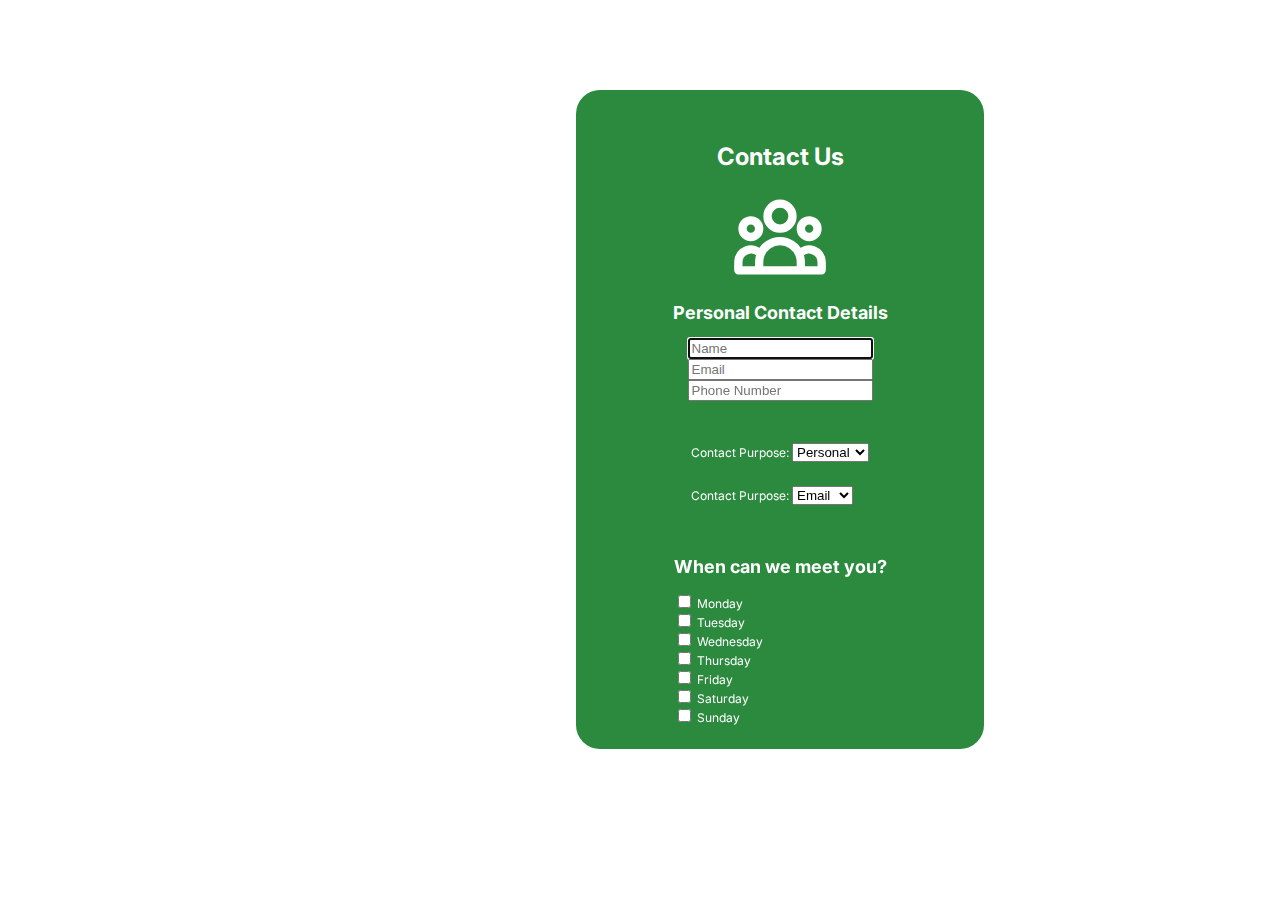
==== contact.html @ 6941cea6 "Create contact.html" ====
<!DOCTYPE html>
<html lang="en">
<head>
    <meta charset="UTF-8">
    <meta http-equiv="X-UA-Compatible" content="IE=edge">
    <meta name="viewport" content="width=device-width, initial-scale=1.0">
    <link href="https://fonts.googleapis.com/css2?family=Inter:wght@300&display=swap" rel="stylesheet">
    <title>Contact</title>
    <style>
        body{
            font-family: "Inter", sans-serif;
            color: black;
            font-size: 12px;
            padding: 52px;
        }

        form{
            display: flex;
            flex-direction: column;
            align-items: center;
            background-color: #2b8a3e;
            width: 360px;
            position: fixed;
            top: 10%;
            left: 45%;
            padding: 24px;
            border-radius: 24px;
            color: white;
        }

        .group-logo{
            stroke: white;
            width: 100px;
            height: auto;
        }

        .contact-info{
            display: flex;
            flex-direction: column;
            align-items: center;
            width: 360px;
            height: auto;
            padding: 12px;
        }

        .personal-info{
            display: flex;
            flex-direction: column;
            align-items: center;
            margin-bottom: 42px;
        }

        .contact-purpose-method{
            display: flex;
            flex-direction: column;
            align-items: center;
            margin-bottom: 42px;
        }

        .contact-block{
            margin-bottom: 24px;
        }
    </style>
</head>
<body>
    <form>
        <div class="contact-info">
            <h1>Contact Us</h1>
            <svg xmlns="http://www.w3.org/2000/svg" class="group-logo" fill="none" viewBox="0 0 24 24" stroke="currentColor">
                <path stroke-linecap="round" stroke-linejoin="round" stroke-width="2" d="M17 20h5v-2a3 3 0 00-5.356-1.857M17 20H7m10 0v-2c0-.656-.126-1.283-.356-1.857M7 20H2v-2a3 3 0 015.356-1.857M7 20v-2c0-.656.126-1.283.356-1.857m0 0a5.002 5.002 0 019.288 0M15 7a3 3 0 11-6 0 3 3 0 016 0zm6 3a2 2 0 11-4 0 2 2 0 014 0zM7 10a2 2 0 11-4 0 2 2 0 014 0z" />
            </svg>

            <h2>Personal Contact Details</h2>
            <div class="personal-info">
                <input type="text" class="name" autofocus placeholder="Name">
                <input type="email" class="email" autofocus placeholder="Email">
                <input type="number" class="phone" autocfocus placeholder="Phone Number">
    
            </div>

            <div class="contact-purppose-method">
                <div class="contact-block">
                    <label for="contact-purpose">Contact Purpose:</label>
                    <select name="contact-purpose" class="contact-purpose">
                        <option value="personal">Personal</option>
                        <option value="business">Business</option>
                    </select>
                </div>

                <div class="contact-block">
                    <label for="contact-method">Contact Purpose:</label>
                    <select name="contact-method" class="contact-method">
                        <option value="email-contact">Email</option>
                        <option value="phone-contact">Phone</option>
                    </select>
                </div>
            </div>
        </div>

        <div class="days-checkbox">
            <h2>When can we meet you?</h2>
            <input type="checkbox" id="monday" name="monday" value="monday">
            <label for="monday"> Monday</label><br>
            <input type="checkbox" id="tuesday" name="tuesday" value="tuesday">
            <label for="tuesday"> Tuesday</label><br>
            <input type="checkbox" id="wednesday" name="wednesday" value="wednesday">
            <label for="wednesday"> Wednesday</label><br>
            <input type="checkbox" id="thursday" name="thursday" value="thursday">
            <label for="wednesday"> Thursday</label><br>
            <input type="checkbox" id="friday" name="friday" value="friday">
            <label for="wednesday"> Friday</label><br>
            <input type="checkbox" id="saturday" name="saturday" value="saturday">
            <label for="wednesday"> Saturday</label><br>
            <input type="checkbox" id="sunday" name="sunday" value="sunday">
            <label for="wednesday"> Sunday</label><br>
        </div>
    </form>
</body>
</html>
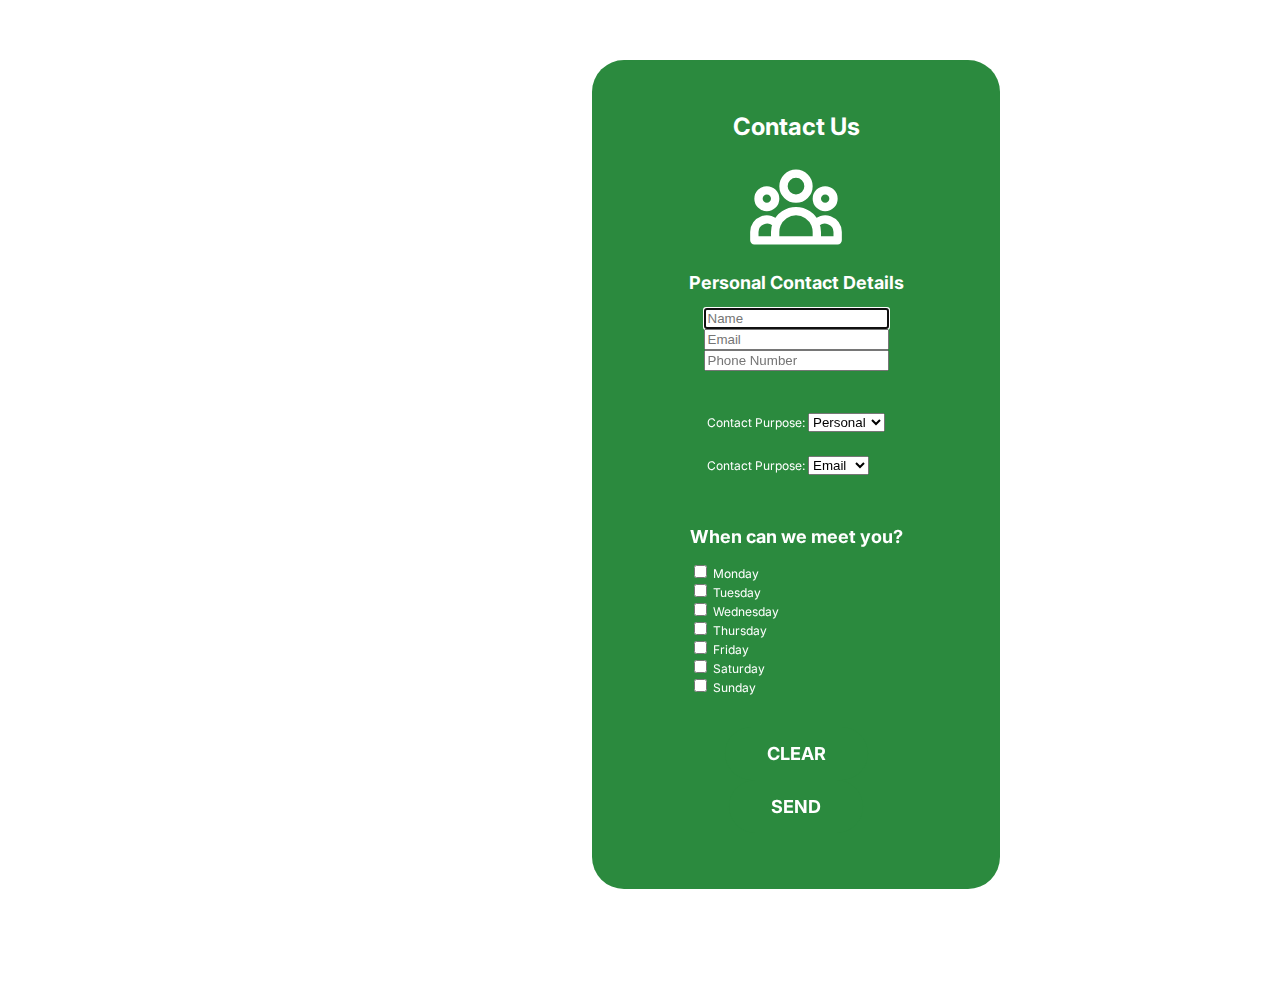
==== commit 736332a3: "Update contact.html" ====
--- a/contact.html
+++ b/contact.html
@@ -20,12 +20,18 @@
             align-items: center;
             background-color: #2b8a3e;
             width: 360px;
-            position: fixed;
+            position: relative;
             top: 10%;
             left: 45%;
             padding: 24px;
-            border-radius: 24px;
+            border-radius: 32px;
             color: white;
+            margin-bottom: 52px;
+        }
+        
+        .container{
+            width: 960px;
+            margin: 0 auto;
         }
 
         .group-logo{
@@ -60,60 +66,97 @@
         .contact-block{
             margin-bottom: 24px;
         }
+
+        .buttons{
+            margin-top: 32px;
+            margin-bottom: 32px;
+            display: flex;
+            flex-direction: column;
+            align-items: center;
+        }
+
+        .btn{
+            border-radius: 1000px;
+            font-size: 18px;
+            padding: 16px 42px;
+            }
+
+        .btn:link,
+        .btn:visited{
+            background-color: #2b8a3e;
+            color: white;
+            text-decoration: none;
+            text-transform: uppercase;
+            font-weight: bold;
+            display: inline-block
+        }
+
+        .btn:hover,
+        .btn:active{
+            background-color: #40c057;
+            color: white;
+        }
+
     </style>
 </head>
 <body>
-    <form>
-        <div class="contact-info">
-            <h1>Contact Us</h1>
-            <svg xmlns="http://www.w3.org/2000/svg" class="group-logo" fill="none" viewBox="0 0 24 24" stroke="currentColor">
-                <path stroke-linecap="round" stroke-linejoin="round" stroke-width="2" d="M17 20h5v-2a3 3 0 00-5.356-1.857M17 20H7m10 0v-2c0-.656-.126-1.283-.356-1.857M7 20H2v-2a3 3 0 015.356-1.857M7 20v-2c0-.656.126-1.283.356-1.857m0 0a5.002 5.002 0 019.288 0M15 7a3 3 0 11-6 0 3 3 0 016 0zm6 3a2 2 0 11-4 0 2 2 0 014 0zM7 10a2 2 0 11-4 0 2 2 0 014 0z" />
-            </svg>
-
-            <h2>Personal Contact Details</h2>
-            <div class="personal-info">
-                <input type="text" class="name" autofocus placeholder="Name">
-                <input type="email" class="email" autofocus placeholder="Email">
-                <input type="number" class="phone" autocfocus placeholder="Phone Number">
+    <div class="container">
+        <form>
+            <div class="contact-info">
+                <h1>Contact Us</h1>
+                <svg xmlns="http://www.w3.org/2000/svg" class="group-logo" fill="none" viewBox="0 0 24 24" stroke="currentColor">
+                    <path stroke-linecap="round" stroke-linejoin="round" stroke-width="2" d="M17 20h5v-2a3 3 0 00-5.356-1.857M17 20H7m10 0v-2c0-.656-.126-1.283-.356-1.857M7 20H2v-2a3 3 0 015.356-1.857M7 20v-2c0-.656.126-1.283.356-1.857m0 0a5.002 5.002 0 019.288 0M15 7a3 3 0 11-6 0 3 3 0 016 0zm6 3a2 2 0 11-4 0 2 2 0 014 0zM7 10a2 2 0 11-4 0 2 2 0 014 0z" />
+                </svg>
     
-            </div>
-
-            <div class="contact-purppose-method">
-                <div class="contact-block">
-                    <label for="contact-purpose">Contact Purpose:</label>
-                    <select name="contact-purpose" class="contact-purpose">
-                        <option value="personal">Personal</option>
-                        <option value="business">Business</option>
-                    </select>
+                <h2>Personal Contact Details</h2>
+                <div class="personal-info">
+                    <input type="text" class="name" autofocus placeholder="Name">
+                    <input type="email" class="email" autofocus placeholder="Email">
+                    <input type="number" class="phone" autocfocus placeholder="Phone Number">
+        
                 </div>
-
-                <div class="contact-block">
-                    <label for="contact-method">Contact Purpose:</label>
-                    <select name="contact-method" class="contact-method">
-                        <option value="email-contact">Email</option>
-                        <option value="phone-contact">Phone</option>
-                    </select>
+    
+                <div class="contact-purppose-method">
+                    <div class="contact-block">
+                        <label for="contact-purpose">Contact Purpose:</label>
+                        <select name="contact-purpose" class="contact-purpose">
+                            <option value="personal">Personal</option>
+                            <option value="business">Business</option>
+                        </select>
+                    </div>
+    
+                    <div class="contact-block">
+                        <label for="contact-method">Contact Purpose:</label>
+                        <select name="contact-method" class="contact-method">
+                            <option value="email-contact">Email</option>
+                            <option value="phone-contact">Phone</option>
+                        </select>
+                    </div>
                 </div>
             </div>
-        </div>
-
-        <div class="days-checkbox">
-            <h2>When can we meet you?</h2>
-            <input type="checkbox" id="monday" name="monday" value="monday">
-            <label for="monday"> Monday</label><br>
-            <input type="checkbox" id="tuesday" name="tuesday" value="tuesday">
-            <label for="tuesday"> Tuesday</label><br>
-            <input type="checkbox" id="wednesday" name="wednesday" value="wednesday">
-            <label for="wednesday"> Wednesday</label><br>
-            <input type="checkbox" id="thursday" name="thursday" value="thursday">
-            <label for="wednesday"> Thursday</label><br>
-            <input type="checkbox" id="friday" name="friday" value="friday">
-            <label for="wednesday"> Friday</label><br>
-            <input type="checkbox" id="saturday" name="saturday" value="saturday">
-            <label for="wednesday"> Saturday</label><br>
-            <input type="checkbox" id="sunday" name="sunday" value="sunday">
-            <label for="wednesday"> Sunday</label><br>
-        </div>
-    </form>
+    
+            <div class="days-checkbox">
+                <h2>When can we meet you?</h2>
+                <input type="checkbox" id="monday" name="monday" value="monday">
+                <label for="monday"> Monday</label><br>
+                <input type="checkbox" id="tuesday" name="tuesday" value="tuesday">
+                <label for="tuesday"> Tuesday</label><br>
+                <input type="checkbox" id="wednesday" name="wednesday" value="wednesday">
+                <label for="wednesday"> Wednesday</label><br>
+                <input type="checkbox" id="thursday" name="thursday" value="thursday">
+                <label for="wednesday"> Thursday</label><br>
+                <input type="checkbox" id="friday" name="friday" value="friday">
+                <label for="wednesday"> Friday</label><br>
+                <input type="checkbox" id="saturday" name="saturday" value="saturday">
+                <label for="wednesday"> Saturday</label><br>
+                <input type="checkbox" id="sunday" name="sunday" value="sunday">
+                <label for="wednesday"> Sunday</label><br>
+            </div>
+            <div class="buttons">
+                <a href="#" class="btn">Clear</a>
+                <a href="#" class="btn">Send</a>
+            </div>
+        </form>
+    </div>
 </body>
 </html>
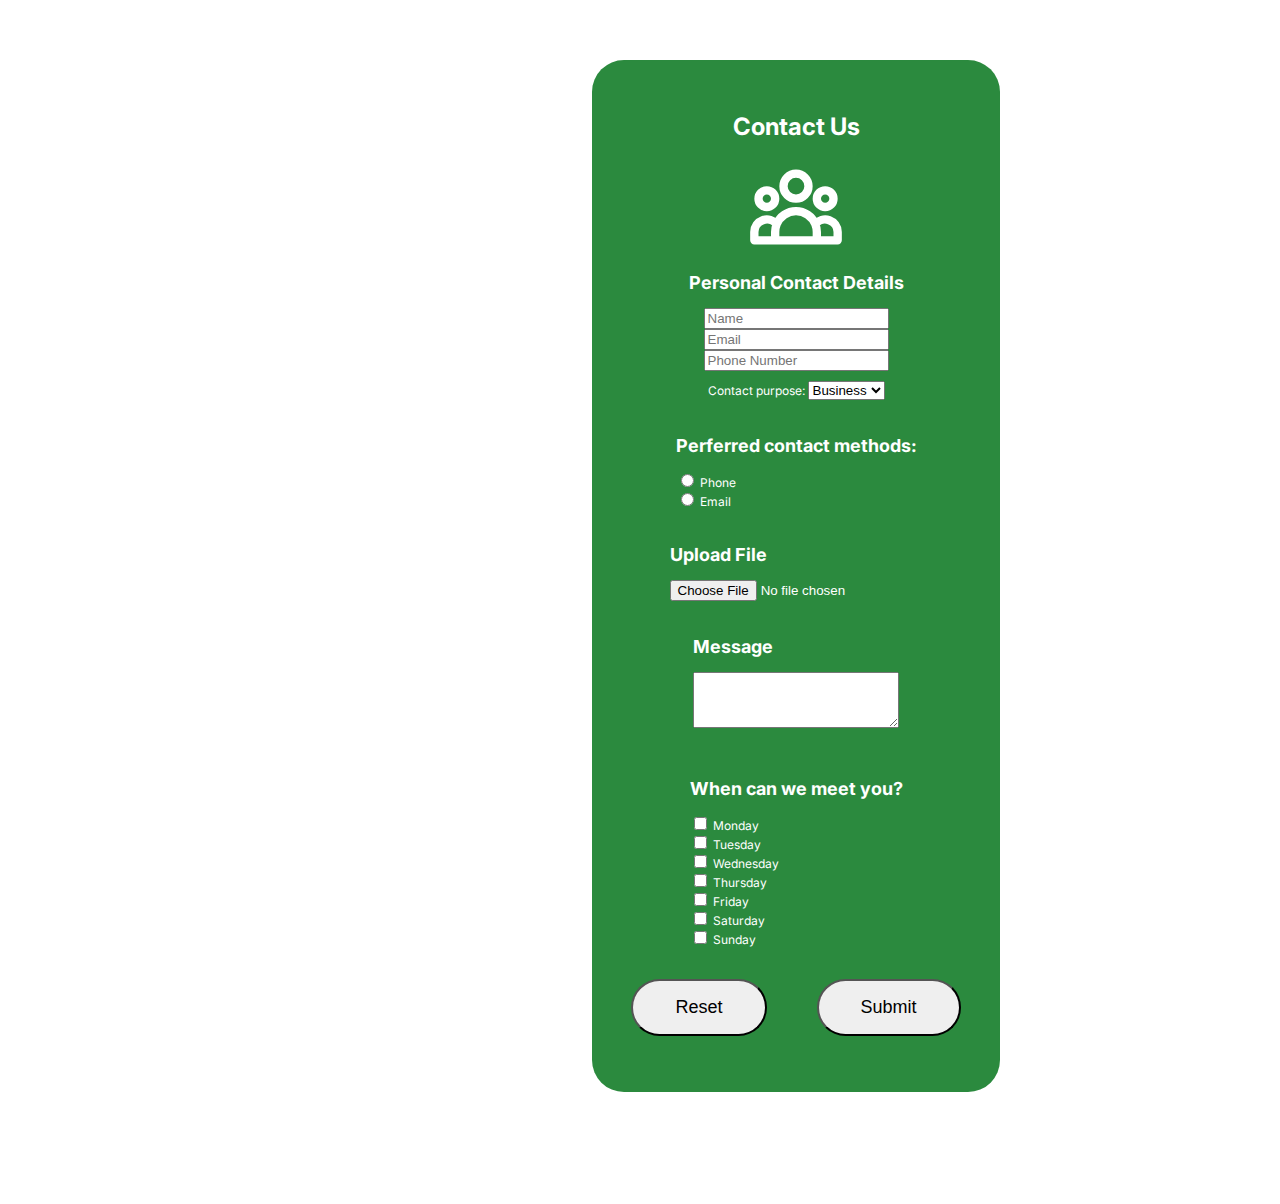
==== commit f1566d93: "Add stuff" ====
--- a/contact.html
+++ b/contact.html
@@ -53,26 +53,37 @@
             display: flex;
             flex-direction: column;
             align-items: center;
-            margin-bottom: 42px;
+            margin-bottom: 20px;
+        }
+        
+        .contact-purpose{
+            margin-top: 10px;
         }
 
-        .contact-purpose-method{
-            display: flex;
-            flex-direction: column;
-            align-items: center;
-            margin-bottom: 42px;
+        .contact-methods{
+            margin-bottom: 20px;
+            align-items: flex-start;
+        }
+        
+        .file-upload{
+            margin-bottom: 20px;
         }
 
-        .contact-block{
-            margin-bottom: 24px;
+        .text-area{
+            margin-bottom: 20px;
         }
 
         .buttons{
             margin-top: 32px;
             margin-bottom: 32px;
             display: flex;
-            flex-direction: column;
             align-items: center;
+            gap: 50px;
+        }
+
+        .message-box{
+            height: 50px;
+            width: 200px;
         }
 
         .btn{
@@ -80,28 +91,11 @@
             font-size: 18px;
             padding: 16px 42px;
             }
-
-        .btn:link,
-        .btn:visited{
-            background-color: #2b8a3e;
-            color: white;
-            text-decoration: none;
-            text-transform: uppercase;
-            font-weight: bold;
-            display: inline-block
-        }
-
-        .btn:hover,
-        .btn:active{
-            background-color: #40c057;
-            color: white;
-        }
-
     </style>
 </head>
 <body>
     <div class="container">
-        <form>
+        <form method="post" action="contact.html" enctype="multipart/form-data">
             <div class="contact-info">
                 <h1>Contact Us</h1>
                 <svg xmlns="http://www.w3.org/2000/svg" class="group-logo" fill="none" viewBox="0 0 24 24" stroke="currentColor">
@@ -110,28 +104,35 @@
     
                 <h2>Personal Contact Details</h2>
                 <div class="personal-info">
-                    <input type="text" class="name" autofocus placeholder="Name">
-                    <input type="email" class="email" autofocus placeholder="Email">
-                    <input type="number" class="phone" autocfocus placeholder="Phone Number">
-        
-                </div>
-    
-                <div class="contact-purppose-method">
-                    <div class="contact-block">
-                        <label for="contact-purpose">Contact Purpose:</label>
-                        <select name="contact-purpose" class="contact-purpose">
-                            <option value="personal">Personal</option>
-                            <option value="business">Business</option>
+                    <input type="text" class="name" placeholder="Name">
+                    <input type="email" class="email" placeholder="Email">
+                    <input type="number" class="phone" placeholder="Phone Number">
+                    <div class="contact-purpose">
+                        <label for="contact-purpose">Contact purpose:</label>
+                        <select name="contact_purpose" id="contact-purpose">
+                            <option value="bus">Business</option>
+                            <option value="per">Personal</option>
                         </select>
                     </div>
-    
-                    <div class="contact-block">
-                        <label for="contact-method">Contact Purpose:</label>
-                        <select name="contact-method" class="contact-method">
-                            <option value="email-contact">Email</option>
-                            <option value="phone-contact">Phone</option>
-                        </select>
-                    </div>
+
+                </div>
+
+                <div class="contact-methods">
+                    <h2>Perferred contact methods: </h2>
+                    <input type="radio" id="contact-phone" value="phone" name="preferred-contact">
+                    <label  for="contact-phone">Phone</label><br>
+                    <input type="radio" id="contact-email" value="email" name="perferred-contact">
+                    <label for="contact-email">Email</label><br>
+                </div>
+
+                <div class="file-upload">
+                    <h2>Upload File</h2>
+                    <input type="file" id="file-upload" name="file-name">
+                </div>
+
+                <div class="text-area">
+                    <h2>Message</h2>
+                    <textarea id="text-box" name="message" rows="4" cols="10" class="message-box"></textarea>
                 </div>
             </div>
     
@@ -153,8 +154,8 @@
                 <label for="wednesday"> Sunday</label><br>
             </div>
             <div class="buttons">
-                <a href="#" class="btn">Clear</a>
-                <a href="#" class="btn">Send</a>
+                <input type="reset" value="Reset" name="reset" class="btn">
+                <input type="submit" value="Submit" name="submit" class="btn">
             </div>
         </form>
     </div>
